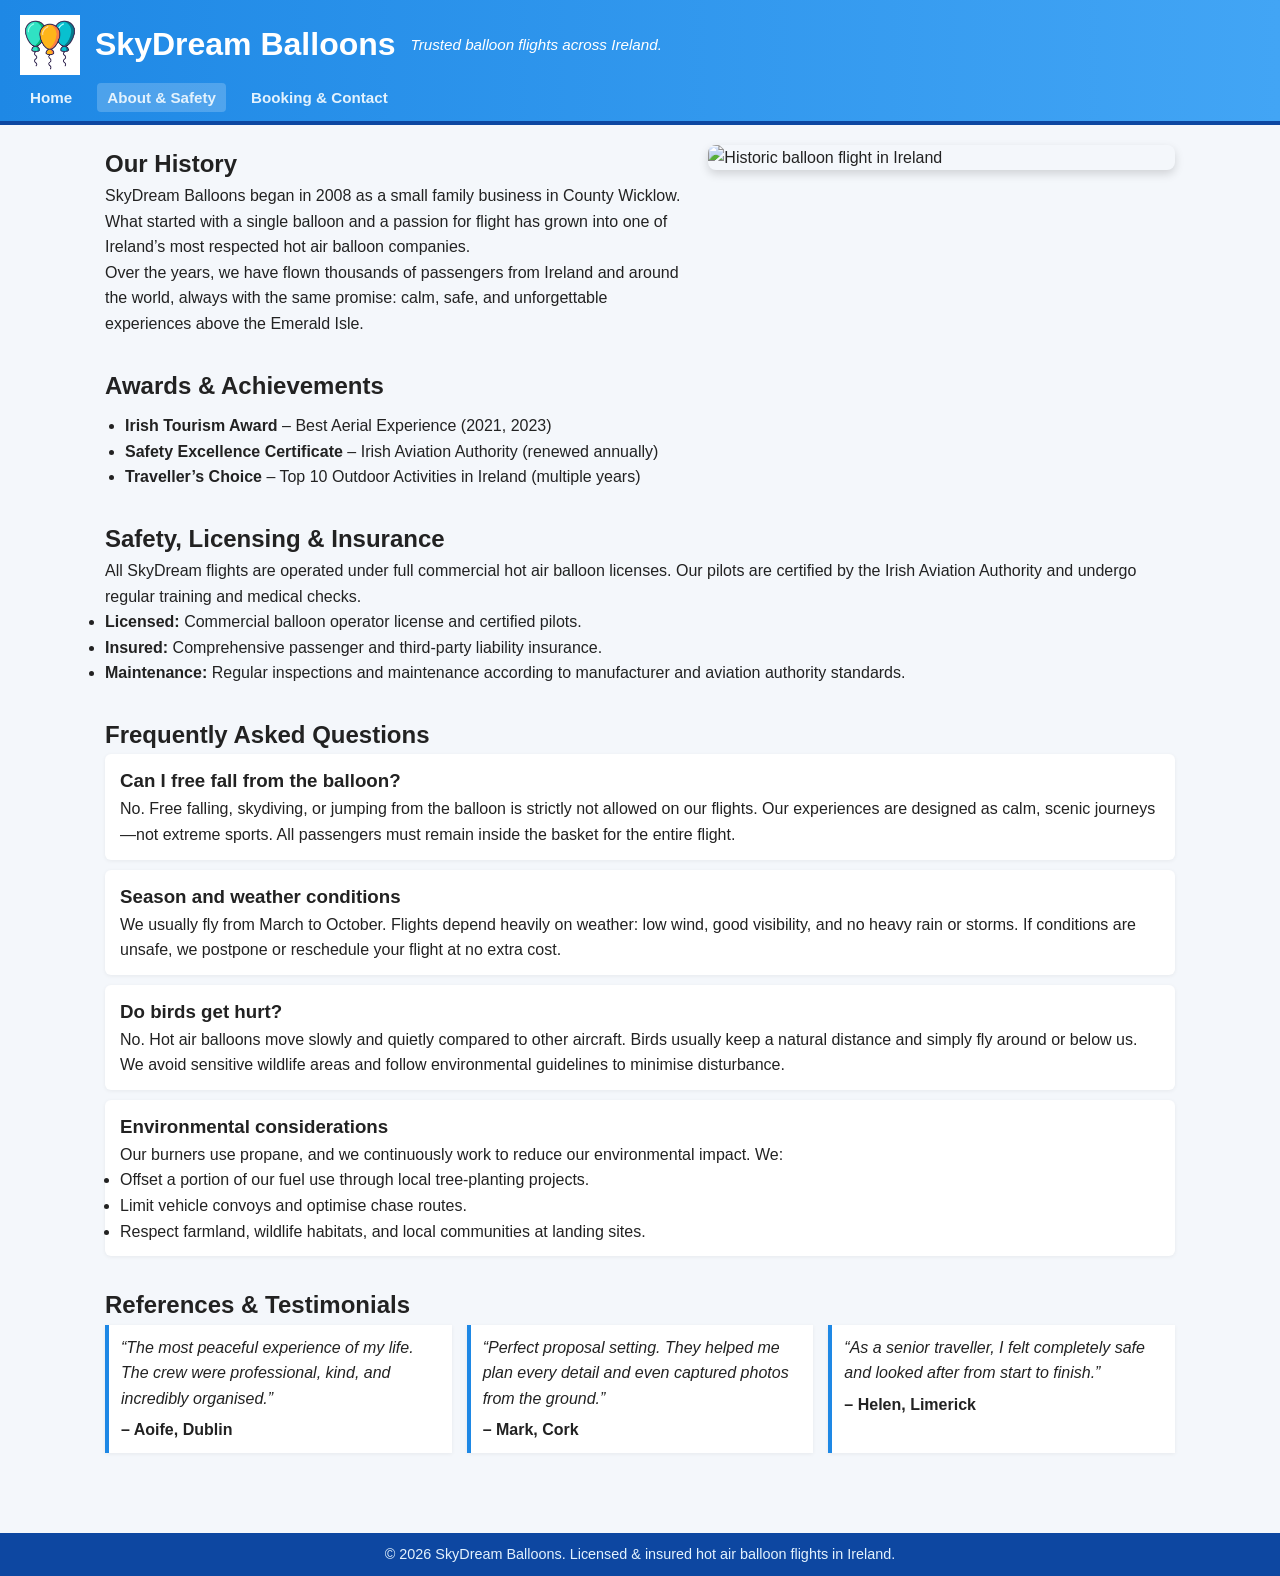
==== about.htm @ d1c78aa2 "Dream balloons" ====
<!DOCTYPE html>
<html lang="en">
<head>
    <meta charset="UTF-8">
    <title>SkyDream Balloons – About & Safety</title>
    <link rel="icon" type="image/png" href="favicon.png">
    <link rel="stylesheet" href="styles.css">
</head>
<body>
<header>
    <div class="logo-area">
        <img src="logo.png" alt="SkyDream Balloons Logo" class="logo">
        <h1>SkyDream Balloons</h1>
        <p class="tagline">Trusted balloon flights across Ireland.</p>
    </div>
    <nav>
        <ul>
            <li><a href="index.htm">Home</a></li>
            <li><a href="about.htm" class="active">About & Safety</a></li>
            <li><a href="booking.htm">Booking & Contact</a></li>
        </ul>
    </nav>
</header>

<main>
    <section class="two-column">
        <div>
            <h2>Our History</h2>
            <p>
                SkyDream Balloons began in 2008 as a small family business in County Wicklow. What started with a
                single balloon and a passion for flight has grown into one of Ireland’s most respected hot air balloon
                companies.
            </p>
            <p>
                Over the years, we have flown thousands of passengers from Ireland and around the world, always with
                the same promise: calm, safe, and unforgettable experiences above the Emerald Isle.
            </p>
        </div>
        <div>
            <img src="history-balloon.jpg" alt="Historic balloon flight in Ireland" class="content-image">
        </div>
    </section>

    <section class="awards-section">
        <h2>Awards & Achievements</h2>
        <ul class="awards-list">
            <li><strong>Irish Tourism Award</strong> – Best Aerial Experience (2021, 2023)</li>
            <li><strong>Safety Excellence Certificate</strong> – Irish Aviation Authority (renewed annually)</li>
            <li><strong>Traveller’s Choice</strong> – Top 10 Outdoor Activities in Ireland (multiple years)</li>
        </ul>
    </section>

    <section class="safety-section">
        <h2>Safety, Licensing & Insurance</h2>
        <p>
            All SkyDream flights are operated under full commercial hot air balloon licenses. Our pilots are certified
            by the Irish Aviation Authority and undergo regular training and medical checks.
        </p>
        <ul>
            <li><strong>Licensed:</strong> Commercial balloon operator license and certified pilots.</li>
            <li><strong>Insured:</strong> Comprehensive passenger and third-party liability insurance.</li>
            <li><strong>Maintenance:</strong> Regular inspections and maintenance according to manufacturer and
                aviation authority standards.</li>
        </ul>
    </section>

    <section class="faq-section">
        <h2>Frequently Asked Questions</h2>

        <article class="faq-item">
            <h3>Can I free fall from the balloon?</h3>
            <p>
                No. Free falling, skydiving, or jumping from the balloon is strictly not allowed on our flights.
                Our experiences are designed as calm, scenic journeys—not extreme sports. All passengers must remain
                inside the basket for the entire flight.
            </p>
        </article>

        <article class="faq-item">
            <h3>Season and weather conditions</h3>
            <p>
                We usually fly from March to October. Flights depend heavily on weather: low wind, good visibility,
                and no heavy rain or storms. If conditions are unsafe, we postpone or reschedule your flight at no
                extra cost.
            </p>
        </article>

        <article class="faq-item">
            <h3>Do birds get hurt?</h3>
            <p>
                No. Hot air balloons move slowly and quietly compared to other aircraft. Birds usually keep a natural
                distance and simply fly around or below us. We avoid sensitive wildlife areas and follow environmental
                guidelines to minimise disturbance.
            </p>
        </article>

        <article class="faq-item">
            <h3>Environmental considerations</h3>
            <p>
                Our burners use propane, and we continuously work to reduce our environmental impact. We:
            </p>
            <ul>
                <li>Offset a portion of our fuel use through local tree-planting projects.</li>
                <li>Limit vehicle convoys and optimise chase routes.</li>
                <li>Respect farmland, wildlife habitats, and local communities at landing sites.</li>
            </ul>
        </article>
    </section>

    <section class="testimonials-section">
        <h2>References & Testimonials</h2>
        <div class="testimonial-grid">
            <blockquote>
                “The most peaceful experience of my life. The crew were professional, kind, and incredibly organised.”
                <span>– Aoife, Dublin</span>
            </blockquote>
            <blockquote>
                “Perfect proposal setting. They helped me plan every detail and even captured photos from the ground.”
                <span>– Mark, Cork</span>
            </blockquote>
            <blockquote>
                “As a senior traveller, I felt completely safe and looked after from start to finish.”
                <span>– Helen, Limerick</span>
            </blockquote>
        </div>
    </section>
</main>

<footer>
    <p>&copy; 2026 SkyDream Balloons. Licensed & insured hot air balloon flights in Ireland.</p>
</footer>
</body>
</html>
---- styles.css ----
/* Global styles */
* {
    box-sizing: border-box;
    margin: 0;
    padding: 0;
}

body {
    font-family: Arial, Helvetica, sans-serif;
    line-height: 1.6;
    background-color: #f4f7fb;
    color: #222;
}

img {
    max-width: 100%;
    height: auto;
    display: block;
}

/* Layout */
header {
    background: linear-gradient(90deg, #1e88e5, #42a5f5);
    color: #fff;
    padding: 15px 20px 10px;
    border-bottom: 4px solid #0d47a1;
}

.logo-area {
    display: flex;
    align-items: center;
    gap: 15px;
    margin-bottom: 10px;
}

.logo {
    width: 60px;
    height: 60px;
    object-fit: contain;
}

.tagline {
    font-style: italic;
    font-size: 0.95rem;
}

nav ul {
    list-style: none;
    display: flex;
    gap: 15px;
    margin-top: 5px;
}

nav a {
    color: #e3f2fd;
    text-decoration: none;
    padding: 6px 10px;
    border-radius: 4px;
    font-weight: bold;
    font-size: 0.95rem;
}

nav a:hover,
nav a.active {
    background-color: rgba(255, 255, 255, 0.2);
}

main {
    max-width: 1100px;
    margin: 20px auto;
    padding: 0 15px 30px;
}

/* Hero */
.hero {
    display: grid;
    grid-template-columns: 2fr 1.5fr;
    gap: 20px;
    align-items: center;
    margin-bottom: 30px;
}

.hero-text h2 {
    margin-bottom: 10px;
}

.hero-text p {
    margin-bottom: 10px;
}

.key-points {
    list-style: disc;
    margin-left: 20px;
    margin-top: 5px;
}

.hero-image {
    border-radius: 8px;
    box-shadow: 0 4px 10px rgba(0, 0, 0, 0.15);
}

/* Brand section */
.brand-section {
    margin-bottom: 30px;
}

.brand-section h2 {
    margin-bottom: 10px;
}

.brand-grid {
    display: grid;
    grid-template-columns: repeat(auto-fit, minmax(220px, 1fr));
    gap: 15px;
    margin-top: 10px;
}

.brand-card {
    background-color: #ffffff;
    border-radius: 6px;
    padding: 15px;
    box-shadow: 0 2px 6px rgba(0, 0, 0, 0.08);
}

/* Media section */
.media-section {
    margin-bottom: 30px;
}

.media-grid {
    display: grid;
    grid-template-columns: repeat(auto-fit, minmax(260px, 1fr));
    gap: 20px;
    margin-top: 10px;
}

.audio-caption {
    margin-top: 8px;
    font-size: 0.9rem;
    color: #444;
}

/* Info grid */
.info-grid {
    display: grid;
    grid-template-columns: repeat(auto-fit, minmax(260px, 1fr));
    gap: 20px;
    margin-top: 10px;
}

.info-grid article {
    background-color: #ffffff;
    border-radius: 6px;
    padding: 15px;
    box-shadow: 0 2px 6px rgba(0, 0, 0, 0.08);
}

/* About page */
.two-column {
    display: grid;
    grid-template-columns: 1.5fr 1.2fr;
    gap: 20px;
    margin-bottom: 30px;
}

.content-image {
    border-radius: 8px;
    box-shadow: 0 4px 10px rgba(0, 0, 0, 0.15);
}

.awards-section,
.safety-section,
.faq-section,
.testimonials-section {
    margin-bottom: 30px;
}

.awards-list {
    list-style: disc;
    margin-left: 20px;
    margin-top: 8px;
}

.faq-item {
    background-color: #ffffff;
    border-radius: 6px;
    padding: 12px 15px;
    margin-bottom: 10px;
    box-shadow: 0 1px 4px rgba(0, 0, 0, 0.06);
}

.testimonial-grid {
    display: grid;
    grid-template-columns: repeat(auto-fit, minmax(260px, 1fr));
    gap: 15px;
}

.testimonial-grid blockquote {
    background-color: #ffffff;
    border-left: 4px solid #1e88e5;
    padding: 10px 12px;
    font-style: italic;
    box-shadow: 0 1px 4px rgba(0, 0, 0, 0.06);
}

.testimonial-grid span {
    display: block;
    margin-top: 6px;
    font-style: normal;
    font-weight: bold;
}

/* Booking page */
.booking-intro {
    margin-bottom: 20px;
}

.booking-layout {
    display: grid;
    grid-template-columns: 2fr 1.5fr;
    gap: 25px;
}

.booking-form-wrapper {
    background-color: #ffffff;
    border-radius: 6px;
    padding: 15px;
    box-shadow: 0 2px 6px rgba(0, 0, 0, 0.08);
}

.booking-form-wrapper form {
    display: flex;
    flex-direction: column;
    gap: 12px;
}

fieldset {
    border: 1px solid #cfd8dc;
    border-radius: 4px;
    padding: 10px 12px;
}

legend {
    padding: 0 6px;
    font-weight: bold;
    color: #1e88e5;
}

label {
    display: block;
    margin-top: 8px;
    font-size: 0.95rem;
}

input[type="text"],
input[type="email"],
input[type="tel"],
input[type="date"],
input[type="number"],
select,
textarea {
    width: 100%;
    padding: 6px 8px;
    margin-top: 3px;
    border-radius: 4px;
    border: 1px solid #b0bec5;
    font-size: 0.95rem;
}

textarea {
    resize: vertical;
}

button[type="submit"] {
    margin-top: 10px;
    padding: 8px 12px;
    background-color: #1e88e5;
    color: #fff;
    border: none;
    border-radius: 4px;
    font-size: 1rem;
    cursor: pointer;
}

button[type="submit"]:hover {
    background-color: #1565c0;
}

.contact-info {
    background-color: #ffffff;
    border-radius: 6px;
    padding: 15px;
    box-shadow: 0 2px 6px rgba(0, 0, 0, 0.08);
}

.contact-info ul {
    list-style: disc;
    margin-left: 20px;
    margin-top: 5px;
}

.map-placeholder {
    margin-top: 8px;
    padding: 15px;
    border-radius: 6px;
    background-color: #e3f2fd;
    text-align: center;
    font-size: 0.95rem;
}

.schedule-table {
    width: 100%;
    border-collapse: collapse;
    margin-top: 10px;
    font-size: 0.95rem;
}

.schedule-table th,
.schedule-table td {
    border: 1px solid #cfd8dc;
    padding: 6px 8px;
    text-align: left;
}

.schedule-table th {
    background-color: #eceff1;
}

/* Footer */
footer {
    background-color: #0d47a1;
    color: #e3f2fd;
    text-align: center;
    padding: 10px 15px;
    font-size: 0.9rem;
}

/* Responsive */
@media (max-width: 800px) {
    .hero,
    .two-column,
    .booking-layout {
        grid-template-columns: 1fr;
    }

    header {
        text-align: center;
    }

    .logo-area {
        justify-content: center;
    }

    nav ul {
        justify-content: center;
        flex-wrap: wrap;
    }
}
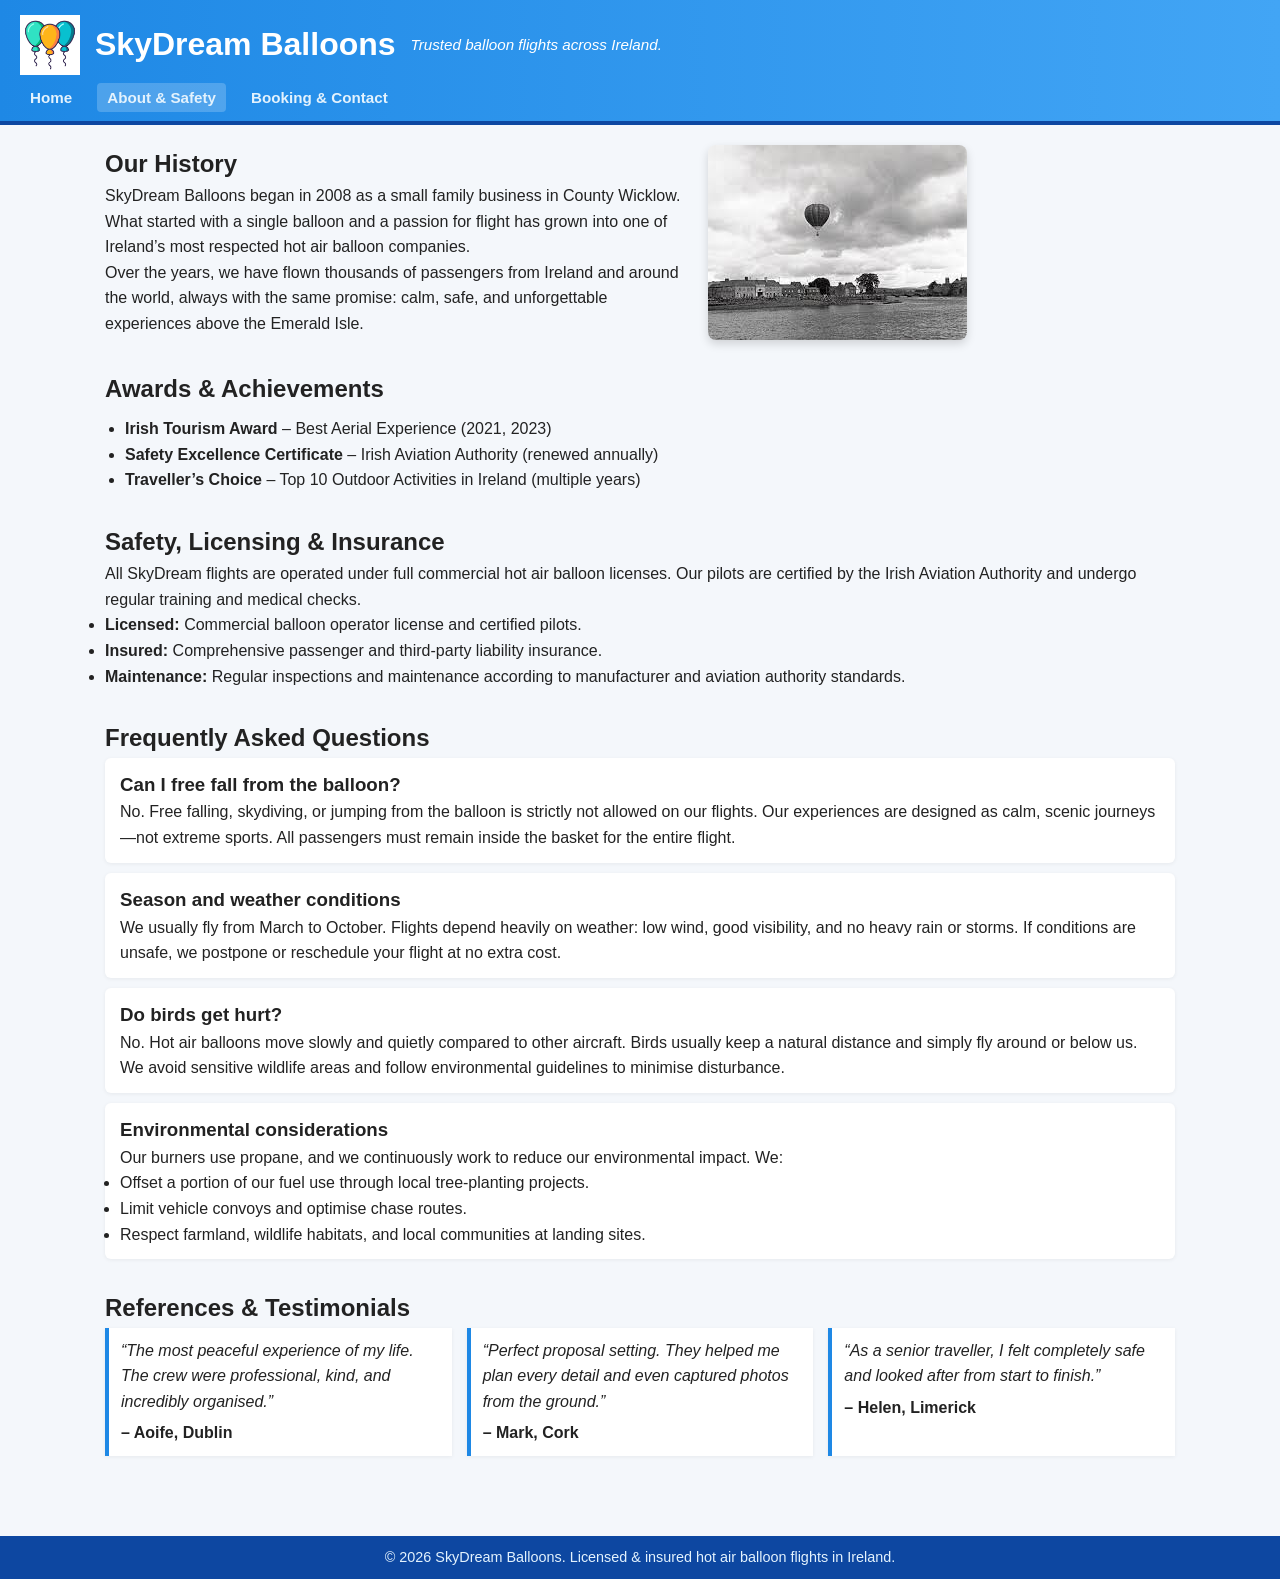
==== commit 5bb14d56: "Modified changes" ====
--- a/about.htm
+++ b/about.htm
@@ -37,7 +37,7 @@
             </p>
         </div>
         <div>
-            <img src="history-balloon.jpg" alt="Historic balloon flight in Ireland" class="content-image">
+            <img src="historicFlight.png" alt="Historic balloon flight in Ireland" class="content-image">
         </div>
     </section>
 
